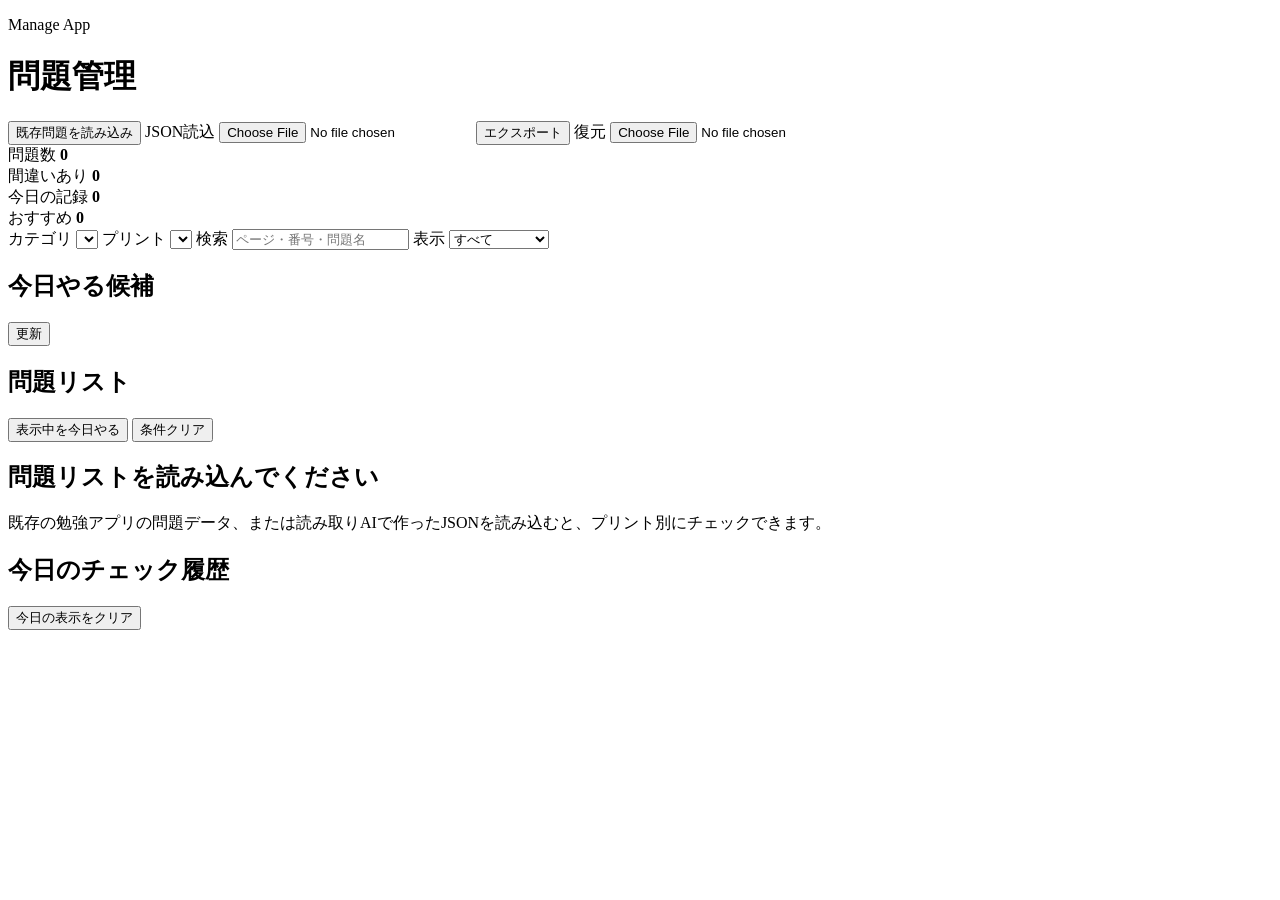
==== manage-app/index.html @ 039ca8b7 "Add manage app subfolder" ====
<!doctype html>
<html lang="ja">
  <head>
    <meta charset="utf-8">
    <meta name="viewport" content="width=device-width, initial-scale=1">
    <title>問題管理アプリ</title>
    <link rel="stylesheet" href="styles.css?v=20260614-manage-1">
  </head>
  <body>
    <header class="app-header">
      <div>
        <p class="eyebrow">Manage App</p>
        <h1>問題管理</h1>
      </div>
      <div class="header-actions">
        <button type="button" id="loadParentDeckButton">既存問題を読み込み</button>
        <label class="file-button">
          JSON読込
          <input type="file" id="importCatalogInput" accept="application/json,.json">
        </label>
        <button type="button" id="exportButton">エクスポート</button>
        <label class="file-button">
          復元
          <input type="file" id="importBackupInput" accept="application/json,.json">
        </label>
      </div>
    </header>

    <main class="app-shell">
      <section class="panel summary-panel" aria-label="学習状況">
        <div class="metric">
          <span class="metric-label">問題数</span>
          <strong id="totalCount">0</strong>
        </div>
        <div class="metric">
          <span class="metric-label">間違いあり</span>
          <strong id="wrongCount">0</strong>
        </div>
        <div class="metric">
          <span class="metric-label">今日の記録</span>
          <strong id="todayCount">0</strong>
        </div>
        <div class="metric">
          <span class="metric-label">おすすめ</span>
          <strong id="recommendedCount">0</strong>
        </div>
      </section>

      <section class="toolbar panel" aria-label="表示条件">
        <label>
          カテゴリ
          <select id="categoryFilter"></select>
        </label>
        <label>
          プリント
          <select id="sourceFilter"></select>
        </label>
        <label class="search-field">
          検索
          <input type="search" id="searchInput" placeholder="ページ・番号・問題名">
        </label>
        <label>
          表示
          <select id="statusFilter">
            <option value="all">すべて</option>
            <option value="wrong">間違いあり</option>
            <option value="due">今日やる候補</option>
            <option value="fresh">未チェック</option>
          </select>
        </label>
      </section>

      <section class="layout">
        <aside class="panel recommendation-panel">
          <div class="section-heading">
            <h2>今日やる候補</h2>
            <button type="button" id="refreshRecommendationsButton">更新</button>
          </div>
          <ol id="recommendationList" class="recommendation-list"></ol>
        </aside>

        <section class="panel list-panel">
          <div class="section-heading">
            <h2>問題リスト</h2>
            <div class="compact-actions">
              <button type="button" id="markVisiblePlannedButton">表示中を今日やる</button>
              <button type="button" id="clearFiltersButton">条件クリア</button>
            </div>
          </div>
          <div id="emptyState" class="empty-state">
            <h2>問題リストを読み込んでください</h2>
            <p>既存の勉強アプリの問題データ、または読み取りAIで作ったJSONを読み込むと、プリント別にチェックできます。</p>
          </div>
          <div id="problemGroups" class="problem-groups"></div>
        </section>
      </section>

      <section class="panel history-panel">
        <div class="section-heading">
          <h2>今日のチェック履歴</h2>
          <button type="button" id="clearTodayButton">今日の表示をクリア</button>
        </div>
        <div id="todayHistory" class="history-list"></div>
      </section>
    </main>

    <template id="problemRowTemplate">
      <article class="problem-row">
        <div class="problem-main">
          <div class="problem-title-line">
            <span class="problem-number"></span>
            <h3></h3>
          </div>
          <p class="problem-meta"></p>
          <p class="problem-note"></p>
        </div>
        <div class="problem-stats">
          <span class="badge attempts"></span>
          <span class="badge wrongs"></span>
          <span class="badge score"></span>
        </div>
        <div class="problem-actions">
          <button type="button" data-action="correct">できた</button>
          <button type="button" data-action="wrong" class="danger">間違い</button>
          <button type="button" data-action="planned">今日やる</button>
          <button type="button" data-action="reset" class="ghost">リセット</button>
        </div>
      </article>
    </template>

    <script src="app.js?v=20260614-manage-1"></script>
  </body>
</html>
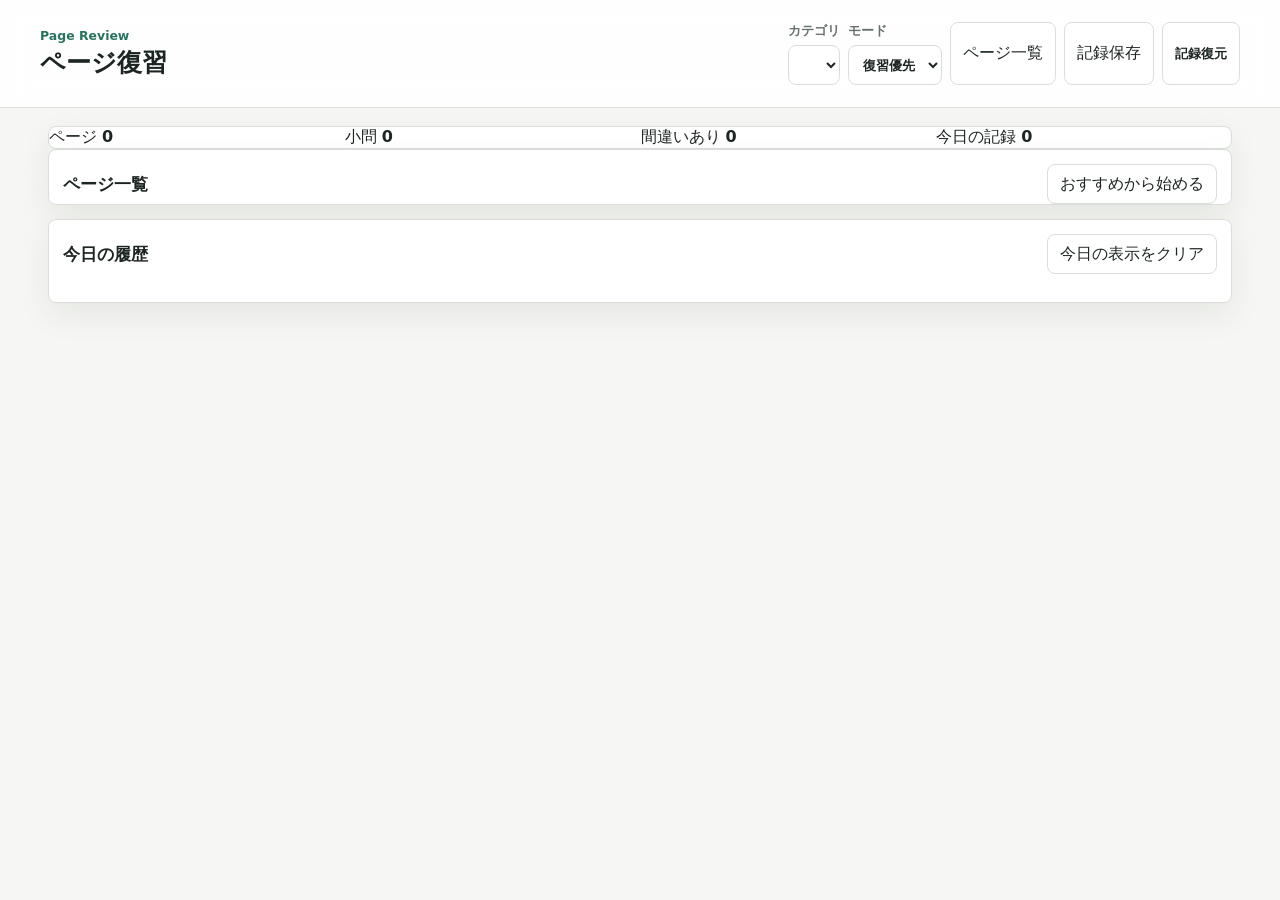
==== commit 407f60fb: "Rework manage app as page review" ====
--- a/manage-app/index.html
+++ b/manage-app/index.html
@@ -3,131 +3,118 @@
   <head>
     <meta charset="utf-8">
     <meta name="viewport" content="width=device-width, initial-scale=1">
-    <title>問題管理アプリ</title>
-    <link rel="stylesheet" href="styles.css?v=20260614-manage-1">
+    <title>ページ復習アプリ</title>
+    <link rel="stylesheet" href="styles.css?v=20260614-page-review-1">
   </head>
   <body>
     <header class="app-header">
       <div>
-        <p class="eyebrow">Manage App</p>
-        <h1>問題管理</h1>
+        <p class="eyebrow">Page Review</p>
+        <h1>ページ復習</h1>
       </div>
       <div class="header-actions">
-        <button type="button" id="loadParentDeckButton">既存問題を読み込み</button>
+        <label>
+          カテゴリ
+          <select id="categorySelect"></select>
+        </label>
+        <label>
+          モード
+          <select id="modeSelect">
+            <option value="review">復習優先</option>
+            <option value="sequential">順番</option>
+          </select>
+        </label>
+        <button type="button" id="homeButton">ページ一覧</button>
+        <button type="button" id="exportButton">記録保存</button>
         <label class="file-button">
-          JSON読込
-          <input type="file" id="importCatalogInput" accept="application/json,.json">
-        </label>
-        <button type="button" id="exportButton">エクスポート</button>
-        <label class="file-button">
-          復元
-          <input type="file" id="importBackupInput" accept="application/json,.json">
+          記録復元
+          <input type="file" id="importInput" accept="application/json,.json">
         </label>
       </div>
     </header>
 
     <main class="app-shell">
-      <section class="panel summary-panel" aria-label="学習状況">
-        <div class="metric">
-          <span class="metric-label">問題数</span>
-          <strong id="totalCount">0</strong>
+      <section class="panel summary-panel">
+        <div>
+          <span>ページ</span>
+          <strong id="pageCount">0</strong>
         </div>
-        <div class="metric">
-          <span class="metric-label">間違いあり</span>
+        <div>
+          <span>小問</span>
+          <strong id="itemCount">0</strong>
+        </div>
+        <div>
+          <span>間違いあり</span>
           <strong id="wrongCount">0</strong>
         </div>
-        <div class="metric">
-          <span class="metric-label">今日の記録</span>
+        <div>
+          <span>今日の記録</span>
           <strong id="todayCount">0</strong>
-        </div>
-        <div class="metric">
-          <span class="metric-label">おすすめ</span>
-          <strong id="recommendedCount">0</strong>
         </div>
       </section>
 
-      <section class="toolbar panel" aria-label="表示条件">
-        <label>
-          カテゴリ
-          <select id="categoryFilter"></select>
-        </label>
-        <label>
-          プリント
-          <select id="sourceFilter"></select>
-        </label>
-        <label class="search-field">
-          検索
-          <input type="search" id="searchInput" placeholder="ページ・番号・問題名">
-        </label>
-        <label>
-          表示
-          <select id="statusFilter">
-            <option value="all">すべて</option>
-            <option value="wrong">間違いあり</option>
-            <option value="due">今日やる候補</option>
-            <option value="fresh">未チェック</option>
-          </select>
-        </label>
+      <section id="listView" class="panel page-list-panel">
+        <div class="section-heading">
+          <h2>ページ一覧</h2>
+          <button type="button" id="startButton">おすすめから始める</button>
+        </div>
+        <div id="pageList" class="page-list"></div>
       </section>
 
-      <section class="layout">
-        <aside class="panel recommendation-panel">
-          <div class="section-heading">
-            <h2>今日やる候補</h2>
-            <button type="button" id="refreshRecommendationsButton">更新</button>
-          </div>
-          <ol id="recommendationList" class="recommendation-list"></ol>
-        </aside>
-
-        <section class="panel list-panel">
-          <div class="section-heading">
-            <h2>問題リスト</h2>
-            <div class="compact-actions">
-              <button type="button" id="markVisiblePlannedButton">表示中を今日やる</button>
-              <button type="button" id="clearFiltersButton">条件クリア</button>
+      <section id="studyView" class="study-layout" hidden>
+        <section class="panel study-panel">
+          <div class="study-top">
+            <div>
+              <p class="eyebrow" id="studyCategory"></p>
+              <h2 id="studyTitle"></h2>
+              <p id="studySource" class="muted"></p>
+            </div>
+            <div class="study-actions">
+              <button type="button" id="prevButton">前へ</button>
+              <button type="button" id="nextButton">次へ</button>
             </div>
           </div>
-          <div id="emptyState" class="empty-state">
-            <h2>問題リストを読み込んでください</h2>
-            <p>既存の勉強アプリの問題データ、または読み取りAIで作ったJSONを読み込むと、プリント別にチェックできます。</p>
+
+          <div class="target-box">
+            <h3>今回やる小問</h3>
+            <div id="targetItems" class="target-items"></div>
           </div>
-          <div id="problemGroups" class="problem-groups"></div>
+
+          <figure class="page-figure">
+            <img id="pageImage" alt="">
+            <figcaption id="pageCaption"></figcaption>
+          </figure>
+
+          <div class="primary-actions">
+            <button type="button" id="showAnswerButton">解答確認へ</button>
+          </div>
         </section>
+
+        <aside class="panel side-panel">
+          <h2>ページ内の小問</h2>
+          <div id="sideItems" class="side-items"></div>
+        </aside>
+      </section>
+
+      <section id="answerView" class="panel answer-panel" hidden>
+        <div class="section-heading">
+          <h2>小問ごとのチェック</h2>
+          <button type="button" id="backToProblemButton">問題へ戻る</button>
+        </div>
+        <p class="muted answer-note">紙に書いた答えを見ながら、小問ごとに正解・不正解を付けてください。不正解にした小問は、復習優先で出やすくなります。</p>
+        <div id="answerItems" class="answer-items"></div>
       </section>
 
       <section class="panel history-panel">
         <div class="section-heading">
-          <h2>今日のチェック履歴</h2>
+          <h2>今日の履歴</h2>
           <button type="button" id="clearTodayButton">今日の表示をクリア</button>
         </div>
-        <div id="todayHistory" class="history-list"></div>
+        <div id="historyList" class="history-list"></div>
       </section>
     </main>
 
-    <template id="problemRowTemplate">
-      <article class="problem-row">
-        <div class="problem-main">
-          <div class="problem-title-line">
-            <span class="problem-number"></span>
-            <h3></h3>
-          </div>
-          <p class="problem-meta"></p>
-          <p class="problem-note"></p>
-        </div>
-        <div class="problem-stats">
-          <span class="badge attempts"></span>
-          <span class="badge wrongs"></span>
-          <span class="badge score"></span>
-        </div>
-        <div class="problem-actions">
-          <button type="button" data-action="correct">できた</button>
-          <button type="button" data-action="wrong" class="danger">間違い</button>
-          <button type="button" data-action="planned">今日やる</button>
-          <button type="button" data-action="reset" class="ghost">リセット</button>
-        </div>
-      </article>
-    </template>
-
-    <script src="app.js?v=20260614-manage-1"></script>
+    <script src="pages-data.js?v=20260614-page-review-1"></script>
+    <script src="app.js?v=20260614-page-review-1"></script>
   </body>
 </html>
--- a/manage-app/styles.css
+++ b/manage-app/styles.css
@@ -0,0 +1,423 @@
+:root {
+  color-scheme: light;
+  font-family: "Hiragino Sans", "Yu Gothic", "Meiryo", system-ui, sans-serif;
+  --bg: #f6f7f4;
+  --panel: #ffffff;
+  --text: #1d2522;
+  --muted: #67716d;
+  --line: #d9dfd8;
+  --green: #27745f;
+  --green-soft: #e1f0ea;
+  --blue: #26668e;
+  --blue-soft: #e4eef5;
+  --red: #b94a48;
+  --red-soft: #f7e5e3;
+  --yellow: #9a6b16;
+  --yellow-soft: #f7edd5;
+  --shadow: 0 12px 32px rgba(35, 45, 42, 0.08);
+}
+
+* {
+  box-sizing: border-box;
+}
+
+body {
+  margin: 0;
+  background: var(--bg);
+  color: var(--text);
+}
+
+button,
+input,
+select {
+  font: inherit;
+}
+
+button,
+.file-button {
+  min-height: 40px;
+  border: 1px solid var(--line);
+  background: #fff;
+  color: var(--text);
+  border-radius: 8px;
+  padding: 8px 12px;
+  cursor: pointer;
+}
+
+button:hover,
+.file-button:hover {
+  border-color: #9ca8a3;
+}
+
+button.danger {
+  background: var(--red-soft);
+  border-color: #e2b9b5;
+  color: #842f2c;
+}
+
+button.ghost {
+  color: var(--muted);
+}
+
+.file-button {
+  display: inline-flex;
+  align-items: center;
+  justify-content: center;
+}
+
+.file-button input {
+  display: none;
+}
+
+.app-header {
+  display: flex;
+  align-items: center;
+  justify-content: space-between;
+  gap: 18px;
+  padding: 22px clamp(16px, 4vw, 40px);
+  border-bottom: 1px solid var(--line);
+  background: rgba(255, 255, 255, 0.88);
+  position: sticky;
+  top: 0;
+  z-index: 5;
+  backdrop-filter: blur(12px);
+}
+
+.eyebrow {
+  margin: 0 0 3px;
+  color: var(--green);
+  font-size: 0.78rem;
+  font-weight: 700;
+  letter-spacing: 0;
+}
+
+h1,
+h2,
+h3,
+p {
+  margin-top: 0;
+}
+
+h1 {
+  margin-bottom: 0;
+  font-size: 1.55rem;
+}
+
+h2 {
+  margin-bottom: 0;
+  font-size: 1.05rem;
+}
+
+h3 {
+  margin-bottom: 0;
+  font-size: 1rem;
+}
+
+.header-actions,
+.compact-actions {
+  display: flex;
+  flex-wrap: wrap;
+  gap: 8px;
+  justify-content: flex-end;
+}
+
+.app-shell {
+  max-width: 1240px;
+  margin: 0 auto;
+  padding: 18px clamp(14px, 3vw, 28px) 40px;
+}
+
+.panel {
+  background: var(--panel);
+  border: 1px solid var(--line);
+  border-radius: 8px;
+  box-shadow: var(--shadow);
+}
+
+.summary-panel {
+  display: grid;
+  grid-template-columns: repeat(4, minmax(0, 1fr));
+  gap: 1px;
+  overflow: hidden;
+}
+
+.metric {
+  padding: 16px;
+  background: #fff;
+}
+
+.metric-label {
+  display: block;
+  color: var(--muted);
+  font-size: 0.8rem;
+}
+
+.metric strong {
+  display: block;
+  margin-top: 4px;
+  font-size: 1.7rem;
+}
+
+.toolbar {
+  display: grid;
+  grid-template-columns: minmax(130px, 1fr) minmax(160px, 1.3fr) minmax(180px, 1.8fr) minmax(120px, 1fr);
+  gap: 12px;
+  margin-top: 14px;
+  padding: 14px;
+}
+
+label {
+  display: grid;
+  gap: 5px;
+  color: var(--muted);
+  font-size: 0.82rem;
+  font-weight: 700;
+}
+
+select,
+input[type="search"] {
+  width: 100%;
+  min-height: 40px;
+  border: 1px solid var(--line);
+  border-radius: 8px;
+  padding: 8px 10px;
+  background: #fff;
+  color: var(--text);
+}
+
+.layout {
+  display: grid;
+  grid-template-columns: minmax(260px, 340px) minmax(0, 1fr);
+  gap: 14px;
+  margin-top: 14px;
+  align-items: start;
+}
+
+.section-heading {
+  display: flex;
+  align-items: center;
+  justify-content: space-between;
+  gap: 12px;
+  padding: 14px 14px 0;
+}
+
+.recommendation-panel,
+.list-panel,
+.history-panel {
+  min-width: 0;
+}
+
+.recommendation-list {
+  display: grid;
+  gap: 10px;
+  margin: 0;
+  padding: 14px;
+}
+
+.recommendation-list li {
+  padding: 12px;
+  border: 1px solid var(--line);
+  border-radius: 8px;
+  background: #fbfcfb;
+}
+
+.recommendation-list strong {
+  display: block;
+  margin-bottom: 4px;
+}
+
+.recommendation-list span {
+  color: var(--muted);
+  font-size: 0.86rem;
+}
+
+.problem-groups {
+  display: grid;
+  gap: 14px;
+  padding: 14px;
+}
+
+.source-group {
+  border: 1px solid var(--line);
+  border-radius: 8px;
+  overflow: hidden;
+}
+
+.source-header {
+  display: flex;
+  justify-content: space-between;
+  gap: 10px;
+  padding: 12px 14px;
+  background: #f9faf8;
+  border-bottom: 1px solid var(--line);
+}
+
+.source-header p {
+  margin: 4px 0 0;
+  color: var(--muted);
+  font-size: 0.86rem;
+}
+
+.source-stats {
+  color: var(--muted);
+  white-space: nowrap;
+}
+
+.problem-row {
+  display: grid;
+  grid-template-columns: minmax(0, 1fr) auto auto;
+  gap: 12px;
+  align-items: center;
+  padding: 12px 14px;
+  border-bottom: 1px solid var(--line);
+}
+
+.problem-row:last-child {
+  border-bottom: 0;
+}
+
+.problem-title-line {
+  display: flex;
+  gap: 8px;
+  align-items: baseline;
+}
+
+.problem-number {
+  min-width: 36px;
+  color: var(--green);
+  font-weight: 800;
+}
+
+.problem-meta,
+.problem-note {
+  margin: 4px 0 0;
+  color: var(--muted);
+  font-size: 0.86rem;
+}
+
+.problem-stats {
+  display: flex;
+  flex-wrap: wrap;
+  justify-content: flex-end;
+  gap: 6px;
+}
+
+.badge {
+  display: inline-flex;
+  align-items: center;
+  min-height: 28px;
+  border-radius: 999px;
+  padding: 4px 9px;
+  background: var(--blue-soft);
+  color: #1d506f;
+  font-size: 0.78rem;
+  font-weight: 700;
+  white-space: nowrap;
+}
+
+.badge.wrongs {
+  background: var(--red-soft);
+  color: #842f2c;
+}
+
+.badge.score {
+  background: var(--yellow-soft);
+  color: var(--yellow);
+}
+
+.problem-actions {
+  display: grid;
+  grid-template-columns: repeat(2, minmax(72px, 1fr));
+  gap: 6px;
+}
+
+.empty-state {
+  padding: 42px 18px;
+  text-align: center;
+}
+
+.empty-state p {
+  max-width: 560px;
+  margin: 8px auto 0;
+  color: var(--muted);
+}
+
+.history-panel {
+  margin-top: 14px;
+}
+
+.history-list {
+  display: grid;
+  gap: 8px;
+  padding: 14px;
+}
+
+.history-item {
+  display: flex;
+  justify-content: space-between;
+  gap: 12px;
+  padding: 10px 12px;
+  border: 1px solid var(--line);
+  border-radius: 8px;
+  background: #fff;
+}
+
+.history-item span {
+  color: var(--muted);
+}
+
+.toast {
+  position: fixed;
+  left: 50%;
+  bottom: 18px;
+  transform: translateX(-50%);
+  padding: 10px 14px;
+  border-radius: 8px;
+  background: #1d2522;
+  color: #fff;
+  box-shadow: var(--shadow);
+  z-index: 10;
+}
+
+@media (max-width: 860px) {
+  .app-header {
+    align-items: flex-start;
+    flex-direction: column;
+  }
+
+  .header-actions {
+    justify-content: flex-start;
+  }
+
+  .summary-panel {
+    grid-template-columns: repeat(2, minmax(0, 1fr));
+  }
+
+  .toolbar,
+  .layout {
+    grid-template-columns: 1fr;
+  }
+
+  .problem-row {
+    grid-template-columns: 1fr;
+  }
+
+  .problem-stats,
+  .problem-actions {
+    justify-content: start;
+  }
+
+  .problem-actions {
+    grid-template-columns: repeat(4, minmax(0, 1fr));
+  }
+}
+
+@media (max-width: 520px) {
+  .problem-actions {
+    grid-template-columns: repeat(2, minmax(0, 1fr));
+  }
+
+  .summary-panel {
+    grid-template-columns: 1fr;
+  }
+}
